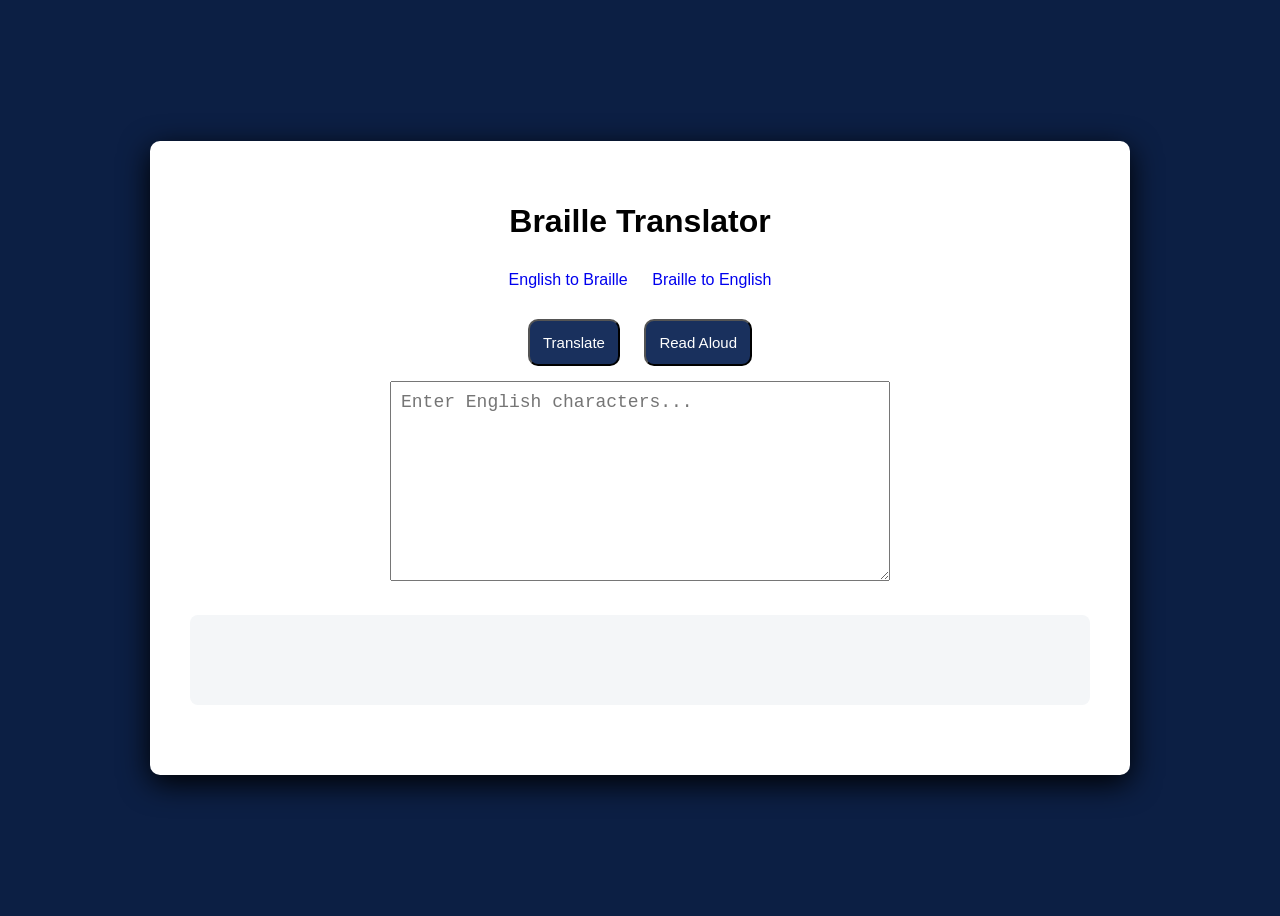
==== index.html @ 17a867ba "Add files via upload" ====
<!DOCTYPE html>
<html lang="en">
<head>
    <meta charset="UTF-8">
    <meta name="viewport" content="width=device-width, initial-scale=1.0">
    <link rel="stylesheet" href="style.css">
    <title>Braille Translator</title>
</head>
<body>
<div class="box">
<h1>Braille Translator</h1>


<div class="nav">
<a href="index.html">English to Braille</a>
<a href="braille-to-english.html">Braille to English</a>
</div>

<button id="translateButton">Translate</button>
<button id="speakButton">Read Aloud</button>
<br>
<textarea
    id="englishInput"
    placeholder="Enter English characters..."
></textarea>

<p id="result"></p>

<script src="english-to-braille.js"></script>

</div>
</body>
</html>
---- style.css ----
body {
    min-height: 100vh;
    font-family: Arial, Helvetica, sans-serif;
    background: #0c1f44;
    display: flex;
    justify-content: center;
    align-items: center;
}

.box {
    width: 900px;
    min-height: 500px;
    background: white;
    padding: 40px;
    border-radius: 10px;
    box-shadow: 0 8px 30px black;
    text-align: center;
}

.nav{
    padding-top: 10px;
    padding-bottom: 30px;
}

.nav a {
    text-decoration: none;
    margin: 10px;
}

.nav a:hover {
    text-decoration: underline;
}

#brailleInput, #englishInput{
    width: 500px;
    min-height: 200px;
    padding: 10px;
    font-size: 18px;
    resize: vertical;
    box-sizing: border-box;
}

#result {
    margin-top: 30px;
    min-height: 50px;
    padding: 20px;
    background: #f4f6f8;
    border-radius: 8px;
    font-size: 30px;
}

button {
    background: #19305d;
    border-color: black;
    color: white;
    font-size: 15px;
    padding: 13px;
    margin-bottom: 15px;
    margin-left: 10px;
    margin-right: 10px;
    border-radius: 10px;
}

button:hover {
    opacity: 0.5;
}
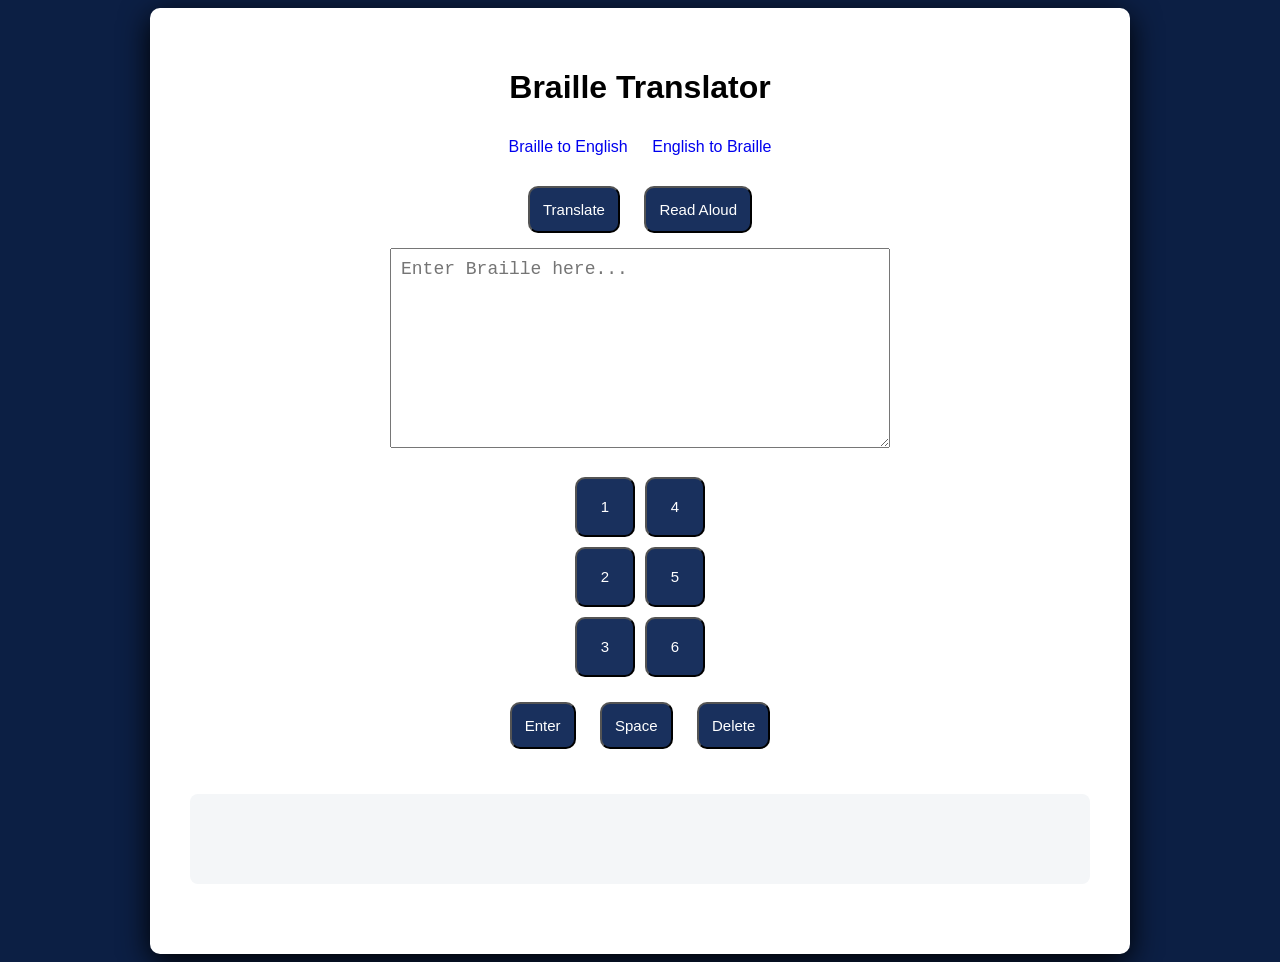
==== commit d4ffb5e6: "Add files via upload" ====
--- a/index.html
+++ b/index.html
@@ -7,26 +7,49 @@
     <title>Braille Translator</title>
 </head>
 <body>
+
 <div class="box">
 <h1>Braille Translator</h1>
 
-
 <div class="nav">
-<a href="index.html">English to Braille</a>
-<a href="braille-to-english.html">Braille to English</a>
+<a href="index.html">Braille to English</a>
+<a href="english-to-braille.html">English to Braille</a>
 </div>
 
 <button id="translateButton">Translate</button>
 <button id="speakButton">Read Aloud</button>
 <br>
-<textarea
-    id="englishInput"
-    placeholder="Enter English characters..."
-></textarea>
+    <textarea
+        id="brailleInput"
+        placeholder="Enter Braille here..."
+    ></textarea>
+    
+<div class="braille-keyboard">
+
+    <div class="braille-row">
+        <button type="button" class="braille-key" data-dot="1">1</button>
+        <button type="button" class="braille-key" data-dot="4">4</button>
+    </div>
+
+    <div class="braille-row">
+        <button type="button" class="braille-key" data-dot="2">2</button>
+        <button type="button" class="braille-key" data-dot="5">5</button>
+    </div>
+
+    <div class="braille-row">
+        <button type="button" class="braille-key" data-dot="3">3</button>
+        <button type="button" class="braille-key" data-dot="6">6</button>
+    </div>
+
+</div>
+
+<button type="button" id="enterButton">Enter</button>
+<button type="button" id="spaceButton">Space</button>
+<button type="button" id="deleteButton">Delete</button>
 
 <p id="result"></p>
 
-<script src="english-to-braille.js"></script>
+<script src="braille-to-english.js"></script>
 
 </div>
 </body>
--- a/style.css
+++ b/style.css
@@ -66,3 +66,22 @@
     opacity: 0.5;
 }
 
+.braille-keyboard {
+    margin: 20px auto;
+}
+
+.braille-row {
+    display: flex;
+    justify-content: center;
+}
+
+.braille-key {
+    width: 60px;
+    height: 60px;
+    margin: 5px;
+}
+
+.braille-key.selected {
+    background-color: grey;
+    color: white;
+}
